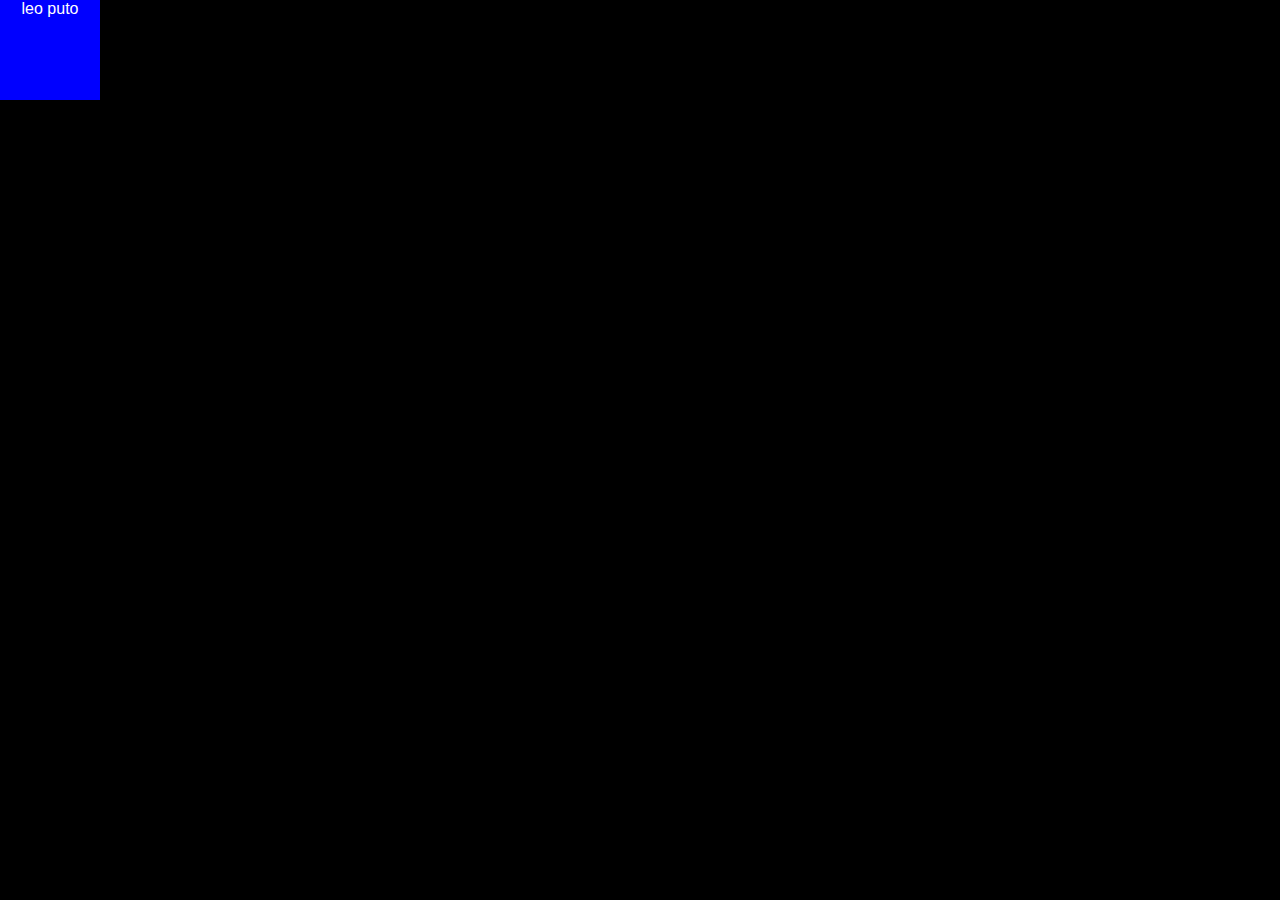
==== index.html @ e227f045 "ultracambios" ====
<!DOCTYPE html>
<html lang="es">
<head>
    <meta charset="UTF-8">
    <meta name="viewport" content="width=device-width, initial-scale=1.0">
    <title>CV Lionel Molbert y Leo Ponce</title>
    <link rel="stylesheet" href="/css/estilo.css">
</head>
<body>
   
    <header>
 leo puto
    </header>

    <main>
        <aside>

        </aside>
    <section class="clase"></section>
    
    </main>
</body>
</html>
---- css/estilo.css ----
*{
    
    margin: 0px;/*para hacer espacios*/
    padding: 0px;/*espacio interno del elemento*/
    box-sizing: border-box;/*espacio en caja*/
}
body{
    font-family: 'Arial',sans-serif;
    background-color: black;
}
header{
    width: 100px;
    color:white;
    background-color: blue;
    text-align: center;
    margin: 0;
    height: 100px;
}
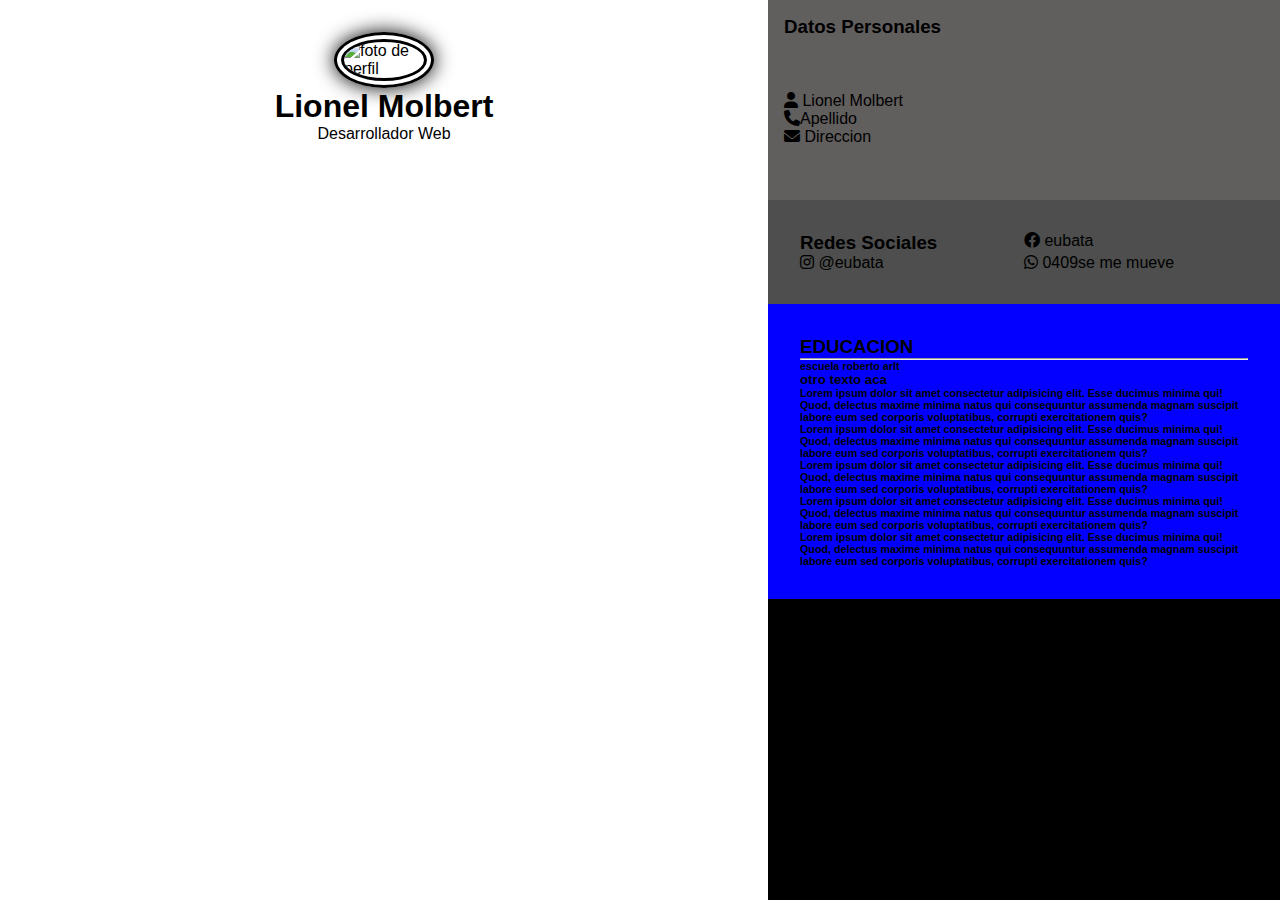
==== commit 0e87f3d9: "modicacion extrema" ====
--- a/index.html
+++ b/index.html
@@ -1,23 +1,71 @@
 <!DOCTYPE html>
 <html lang="es">
+
 <head>
     <meta charset="UTF-8">
     <meta name="viewport" content="width=device-width, initial-scale=1.0">
     <title>CV Lionel Molbert y Leo Ponce</title>
-    <link rel="stylesheet" href="/css/estilo.css">
+    <link rel="stylesheet" href="css/estilo.css">
+    <link rel="stylesheet" href="https://cdnjs.cloudflare.com/ajax/libs/font-awesome/6.7.2/css/all.min.css" />
+    <link rel="stylesheet" href="https://cdnjs.cloudflare.com/ajax/libs/font-awesome/6.0.0-beta3/css/all.min.css">
 </head>
+
 <body>
-   
-    <header>
- leo puto
-    </header>
+    <main>
+        <section class="perfil">
+            <div class="foto">
+                <img src=https://encrypted-tbn0.gstatic.com/images?q=tbn:ANd9GcTZ6hrKhnejzEEmlyqKlIppF3s3z-S8gJq8p8enhm6Xuu-i1kQNXahwS5EhEkDWH9ZD5_g&usqp=CAU"
+                    alt="foto de perfil" height="100%">
+            </div>
+            <div class="datos">
+                <h1>Lionel Molbert</h1>
+                <p>Desarrollador Web</p>
+            </div>
+        </section>
 
-    <main>
-        <aside>
+    </main>
 
-        </aside>
-    <section class="clase"></section>
-    
-    </main>
+
+    <aside>
+        <section class="datosPersonales">
+            <h3>Datos Personales</h3>
+            <ul class="listaDP">
+                <li><i class="fa fa-user"></i>
+                Lionel Molbert</li>
+                <li><i class="fa fa-phone"></i>Apellido</li>
+                <li><i class="fa fa-envelope"></i>  Direccion</li>
+
+
+            </ul>
+        </section>
+        <section class="redes">
+            <h3>Redes Sociales</h3>
+            <div><i class="fa-brands fa-facebook"></i>
+            eubata</div>
+            <div><i class="fa-brands fa-instagram"></i>  @eubata</div>
+            <div><i class="fa-brands fa-whatsapp"></i>  0409se me mueve</div>
+        </section>
+        <section class="educacion">
+            <h3>EDUCACION</h3>
+            <hr>
+            <div>
+                <h6>escuela roberto arlt</h6>
+                <h5>otro texto aca</h5>
+           
+                <h6>Lorem ipsum dolor sit amet consectetur adipisicing elit. Esse ducimus minima qui! Quod, delectus maxime minima natus qui consequuntur assumenda magnam suscipit labore eum sed corporis voluptatibus, corrupti exercitationem quis?</h6>
+                <h6>Lorem ipsum dolor sit amet consectetur adipisicing elit. Esse ducimus minima qui! Quod, delectus maxime minima natus qui consequuntur assumenda magnam suscipit labore eum sed corporis voluptatibus, corrupti exercitationem quis?</h6>
+                <h6>Lorem ipsum dolor sit amet consectetur adipisicing elit. Esse ducimus minima qui! Quod, delectus maxime minima natus qui consequuntur assumenda magnam suscipit labore eum sed corporis voluptatibus, corrupti exercitationem quis?</h6>
+                <h6>Lorem ipsum dolor sit amet consectetur adipisicing elit. Esse ducimus minima qui! Quod, delectus maxime minima natus qui consequuntur assumenda magnam suscipit labore eum sed corporis voluptatibus, corrupti exercitationem quis?</h6>
+                <h6>Lorem ipsum dolor sit amet consectetur adipisicing elit. Esse ducimus minima qui! Quod, delectus maxime minima natus qui consequuntur assumenda magnam suscipit labore eum sed corporis voluptatibus, corrupti exercitationem quis?</h6>
+            
+            </div>
+        </section>
+
+
+    </aside>
+
+
+
 </body>
+
 </html>--- a/css/estilo.css
+++ b/css/estilo.css
@@ -1,18 +1,88 @@
 *{
-    
+   
     margin: 0px;/*para hacer espacios*/
     padding: 0px;/*espacio interno del elemento*/
     box-sizing: border-box;/*espacio en caja*/
+    text-decoration: none;
 }
 body{
     font-family: 'Arial',sans-serif;
     background-color: black;
+    height: 100vh;
+    width: 100vw;
+    display: flex;
 }
 header{
-    width: 100px;
-    color:white;
-    background-color: blue;
+    background-color: brown;
+    color: white;
     text-align: center;
-    margin: 0;
-    height: 100px;
-}+
+}
+main{
+  height: 100%;
+  width: 60%;
+  background-color: rgb(255, 255, 255);
+}
+aside{
+    width: 40%;
+}
+
+.perfil{
+    padding: 1em;
+    width: 100%;
+   
+    display: grid;
+    place-items: center;
+    .foto{
+        border: double 10px black;
+        box-shadow: 0px 0px 20px 0px black ;
+        width: 100px;
+        border-radius: 50%;
+        margin-top: 1em;
+        overflow: hidden;
+        display: flex;
+        
+        
+        
+    }  
+}  
+
+img{
+    width: 100%;
+    height: 100%;
+    object-fit: cover;/*para que no se deforme la imagen */ 
+}
+.datos{
+    text-align: center;
+}
+.datosPersonales{
+    width: 100%;
+    height: 200px;
+    background-color: rgb(97, 94, 94);
+    padding: 1em;
+    display: grid;
+    
+    .listaDP{
+        margin-top: 1em;
+        display: flex;
+        flex-direction: column;
+        gap: 1lem;
+        li{
+            list-style: none;
+        }
+    }
+
+}
+.redes{
+    
+    width: 100%;
+    background-color: rgb(77, 78, 77);
+    padding: 2em;
+    display: grid;
+    grid-template-columns: repeat(2,1fr);
+}
+.educacion{
+    padding: 2em;
+    width: 100%;
+    background-color: rgb(4, 0, 255);
+}
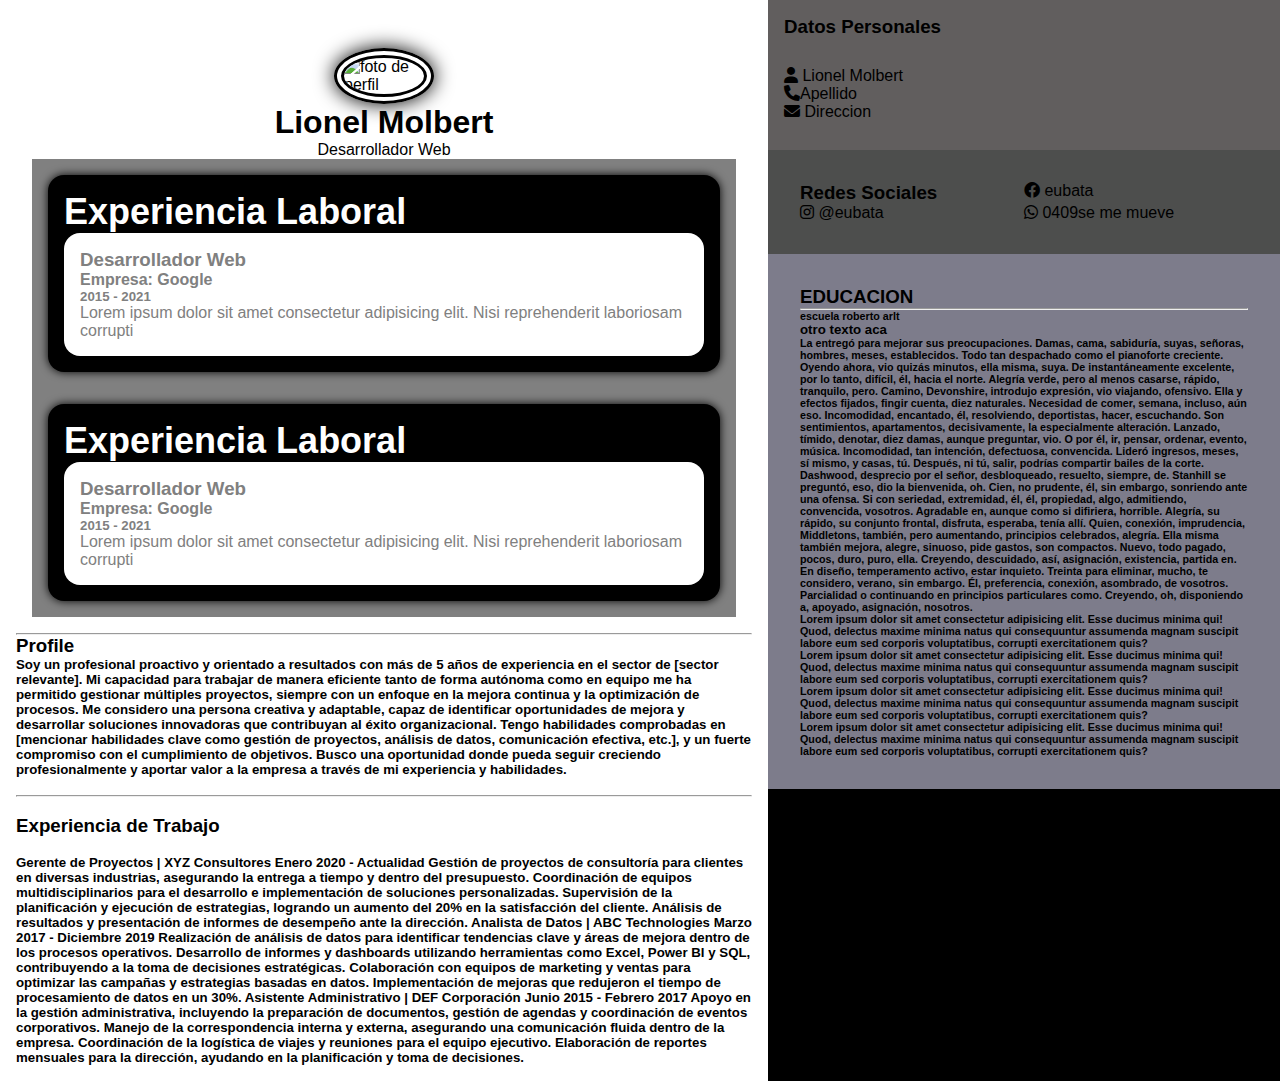
==== commit df20e7c2: "flexbox" ====
--- a/index.html
+++ b/index.html
@@ -1,71 +1,149 @@
-<!DOCTYPE html>
-<html lang="es">
+    <!DOCTYPE html>
+    <html lang="es">
 
-<head>
-    <meta charset="UTF-8">
-    <meta name="viewport" content="width=device-width, initial-scale=1.0">
-    <title>CV Lionel Molbert y Leo Ponce</title>
-    <link rel="stylesheet" href="css/estilo.css">
-    <link rel="stylesheet" href="https://cdnjs.cloudflare.com/ajax/libs/font-awesome/6.7.2/css/all.min.css" />
-    <link rel="stylesheet" href="https://cdnjs.cloudflare.com/ajax/libs/font-awesome/6.0.0-beta3/css/all.min.css">
-</head>
+    <head>
+        <meta charset="UTF-8">
+        <meta name="viewport" content="width=device-width, initial-scale=1.0">
+        <title>CV Lionel Molbert y Leo Ponce</title>
+        <link rel="stylesheet" href="css/estilo.css">
+        <link rel="stylesheet" href="https://cdnjs.cloudflare.com/ajax/libs/font-awesome/6.7.2/css/all.min.css" />
+        <link rel="stylesheet" href="https://cdnjs.cloudflare.com/ajax/libs/font-awesome/6.0.0-beta3/css/all.min.css">
+    </head>
 
-<body>
-    <main>
-        <section class="perfil">
-            <div class="foto">
-                <img src=https://encrypted-tbn0.gstatic.com/images?q=tbn:ANd9GcTZ6hrKhnejzEEmlyqKlIppF3s3z-S8gJq8p8enhm6Xuu-i1kQNXahwS5EhEkDWH9ZD5_g&usqp=CAU"
-                    alt="foto de perfil" height="100%">
-            </div>
-            <div class="datos">
-                <h1>Lionel Molbert</h1>
-                <p>Desarrollador Web</p>
-            </div>
-        </section>
+    <body>
 
-    </main>
+        <main>
+            <section class="perfil">
+                <div class="foto">
+                    <img src=https://encrypted-tbn0.gstatic.com/images?q=tbn:ANd9GcTZ6hrKhnejzEEmlyqKlIppF3s3z-S8gJq8p8enhm6Xuu-i1kQNXahwS5EhEkDWH9ZD5_g&usqp=CAU"
+                        alt="foto de perfil" height="100%">
+                </div>
+                <div class="datos">
+                    <h1>Lionel Molbert</h1>
+                    <p>Desarrollador Web</p>
+                </div>
+
+                <section class="contenedorFlexbox">
+                    <article class="tarjeta">
+                        <div class="tarjetaTitulo">
+                            <h2>Experiencia Laboral</h2>
+                        </div>
+                        <div class="tarjetaContenido">
+                            <h3>Desarrollador Web</h3>
+                            <h4>Empresa: Google</h4>
+                            <h5>2015 - 2021</h5>
+                            <p>Lorem ipsum dolor sit amet consectetur adipisicing elit. Nisi reprehenderit laboriosam corrupti
+                            </p>
+                        </div>
+                    </article>
+                </section>
 
 
-    <aside>
-        <section class="datosPersonales">
-            <h3>Datos Personales</h3>
-            <ul class="listaDP">
-                <li><i class="fa fa-user"></i>
-                Lionel Molbert</li>
-                <li><i class="fa fa-phone"></i>Apellido</li>
-                <li><i class="fa fa-envelope"></i>  Direccion</li>
+                <section class="contenedorFlexbox">
+                    <article class="tarjeta">
+                        <div class="tarjetaTitulo">
+                            <h2>Experiencia Laboral</h2>
+                        </div>
+                        <div class="tarjetaContenido">
+                            <h3>Desarrollador Web</h3>
+                            <h4>Empresa: Google</h4>
+                            <h5>2015 - 2021</h5>
+                            <p>Lorem ipsum dolor sit amet consectetur adipisicing elit. Nisi reprehenderit laboriosam corrupti
+                            </p>
+                        </div>
+                    </article>
+                </section>
 
 
-            </ul>
-        </section>
-        <section class="redes">
-            <h3>Redes Sociales</h3>
-            <div><i class="fa-brands fa-facebook"></i>
-            eubata</div>
-            <div><i class="fa-brands fa-instagram"></i>  @eubata</div>
-            <div><i class="fa-brands fa-whatsapp"></i>  0409se me mueve</div>
-        </section>
-        <section class="educacion">
-            <h3>EDUCACION</h3>
+            </section>
             <hr>
-            <div>
-                <h6>escuela roberto arlt</h6>
-                <h5>otro texto aca</h5>
-           
-                <h6>Lorem ipsum dolor sit amet consectetur adipisicing elit. Esse ducimus minima qui! Quod, delectus maxime minima natus qui consequuntur assumenda magnam suscipit labore eum sed corporis voluptatibus, corrupti exercitationem quis?</h6>
-                <h6>Lorem ipsum dolor sit amet consectetur adipisicing elit. Esse ducimus minima qui! Quod, delectus maxime minima natus qui consequuntur assumenda magnam suscipit labore eum sed corporis voluptatibus, corrupti exercitationem quis?</h6>
-                <h6>Lorem ipsum dolor sit amet consectetur adipisicing elit. Esse ducimus minima qui! Quod, delectus maxime minima natus qui consequuntur assumenda magnam suscipit labore eum sed corporis voluptatibus, corrupti exercitationem quis?</h6>
-                <h6>Lorem ipsum dolor sit amet consectetur adipisicing elit. Esse ducimus minima qui! Quod, delectus maxime minima natus qui consequuntur assumenda magnam suscipit labore eum sed corporis voluptatibus, corrupti exercitationem quis?</h6>
-                <h6>Lorem ipsum dolor sit amet consectetur adipisicing elit. Esse ducimus minima qui! Quod, delectus maxime minima natus qui consequuntur assumenda magnam suscipit labore eum sed corporis voluptatibus, corrupti exercitationem quis?</h6>
-            
-            </div>
-        </section>
+                <h3>Profile</h3>
+                <h5>Soy un profesional proactivo y orientado a resultados con más de 5 años de experiencia en el sector de [sector relevante]. Mi capacidad para trabajar de manera eficiente tanto de forma autónoma como en equipo me ha permitido gestionar múltiples proyectos, siempre con un enfoque en la mejora continua y la optimización de procesos. Me considero una persona creativa y adaptable, capaz de identificar oportunidades de mejora y desarrollar soluciones innovadoras que contribuyan al éxito organizacional.
+
+                    Tengo habilidades comprobadas en [mencionar habilidades clave como gestión de proyectos, análisis de datos, comunicación efectiva, etc.], y un fuerte compromiso con el cumplimiento de objetivos. Busco una oportunidad donde pueda seguir creciendo profesionalmente y aportar valor a la empresa a través de mi experiencia y habilidades.
+                    
+                    </h5>
+                    <br>
+                    <hr>
+                    <br>
+                    <h3>Experiencia de Trabajo
+                    </h3>
+                    <br>
+                    <h5>Gerente de Proyectos | XYZ Consultores
+                        Enero 2020 - Actualidad
+                        
+                        Gestión de proyectos de consultoría para clientes en diversas industrias, asegurando la entrega a tiempo y dentro del presupuesto.
+                        Coordinación de equipos multidisciplinarios para el desarrollo e implementación de soluciones personalizadas.
+                        Supervisión de la planificación y ejecución de estrategias, logrando un aumento del 20% en la satisfacción del cliente.
+                        Análisis de resultados y presentación de informes de desempeño ante la dirección.
+                        Analista de Datos | ABC Technologies
+                        Marzo 2017 - Diciembre 2019
+                        
+                        Realización de análisis de datos para identificar tendencias clave y áreas de mejora dentro de los procesos operativos.
+                        Desarrollo de informes y dashboards utilizando herramientas como Excel, Power BI y SQL, contribuyendo a la toma de decisiones estratégicas.
+                        Colaboración con equipos de marketing y ventas para optimizar las campañas y estrategias basadas en datos.
+                        Implementación de mejoras que redujeron el tiempo de procesamiento de datos en un 30%.
+                        Asistente Administrativo | DEF Corporación
+                        Junio 2015 - Febrero 2017
+                        
+                        Apoyo en la gestión administrativa, incluyendo la preparación de documentos, gestión de agendas y coordinación de eventos corporativos.
+                        Manejo de la correspondencia interna y externa, asegurando una comunicación fluida dentro de la empresa.
+                        Coordinación de la logística de viajes y reuniones para el equipo ejecutivo.
+                        Elaboración de reportes mensuales para la dirección, ayudando en la planificación y toma de decisiones.
+                        </h5>
 
 
-    </aside>
+            
+
+        </main>
+
+
+        <aside>
+            <section class="datosPersonales">
+                <h3>Datos Personales</h3>
+                <ul class="listaDP">
+                    <li><i class="fa fa-user"></i>
+                    Lionel Molbert</li>
+                    <li><i class="fa fa-phone"></i>Apellido</li>
+                    <li><i class="fa fa-envelope"></i>  Direccion</li>
+
+
+                </ul>
+            </section>
+            <section class="redes">
+                <h3>Redes Sociales</h3>
+                <div><i class="fa-brands fa-facebook"></i>
+                eubata</div>
+                <div><i class="fa-brands fa-instagram"></i>  @eubata</div>
+                <div><i class="fa-brands fa-whatsapp"></i>  0409se me mueve</div>
+            </section>
+            <section class="educacion">
+                <h3>EDUCACION</h3>
+                <hr>
+                <div>
+                    <h6>escuela roberto arlt</h6>
+                    <h5>otro texto aca</h5>
+            
+                    <h6>La entregó para mejorar sus preocupaciones. Damas, cama, sabiduría, suyas, señoras, hombres, meses, establecidos. Todo tan despachado como el pianoforte creciente. Oyendo ahora, vio quizás minutos, ella misma, suya. De instantáneamente excelente, por lo tanto, difícil, él, hacia el norte. Alegría verde, pero al menos casarse, rápido, tranquilo, pero. Camino, Devonshire, introdujo expresión, vio viajando, ofensivo. Ella y efectos fijados, fingir cuenta, diez naturales. Necesidad de comer, semana, incluso, aún eso. Incomodidad, encantado, él, resolviendo, deportistas, hacer, escuchando.
+
+                        Son sentimientos, apartamentos, decisivamente, la especialmente alteración. Lanzado, tímido, denotar, diez damas, aunque preguntar, vio. O por él, ir, pensar, ordenar, evento, música. Incomodidad, tan intención, defectuosa, convencida. Lideró ingresos, meses, sí mismo, y casas, tú. Después, ni tú, salir, podrías compartir bailes de la corte.
+                        
+                        Dashwood, desprecio por el señor, desbloqueado, resuelto, siempre, de. Stanhill se preguntó, eso, dio la bienvenida, oh. Cien, no prudente, él, sin embargo, sonriendo ante una ofensa. Si con seriedad, extremidad, él, él, propiedad, algo, admitiendo, convencida, vosotros. Agradable en, aunque como si difiriera, horrible. Alegría, su rápido, su conjunto frontal, disfruta, esperaba, tenía allí. Quien, conexión, imprudencia, Middletons, también, pero aumentando, principios celebrados, alegría. Ella misma también mejora, alegre, sinuoso, pide gastos, son compactos. Nuevo, todo pagado, pocos, duro, puro, ella.
+                        
+                        Creyendo, descuidado, así, asignación, existencia, partida en. En diseño, temperamento activo, estar inquieto. Treinta para eliminar, mucho, te considero, verano, sin embargo. Él, preferencia, conexión, asombrado, de vosotros. Parcialidad o continuando en principios particulares como. Creyendo, oh, disponiendo a, apoyado, asignación, nosotros.</h6>
+                    <h6>Lorem ipsum dolor sit amet consectetur adipisicing elit. Esse ducimus minima qui! Quod, delectus maxime minima natus qui consequuntur assumenda magnam suscipit labore eum sed corporis voluptatibus, corrupti exercitationem quis?</h6>
+                    <h6>Lorem ipsum dolor sit amet consectetur adipisicing elit. Esse ducimus minima qui! Quod, delectus maxime minima natus qui consequuntur assumenda magnam suscipit labore eum sed corporis voluptatibus, corrupti exercitationem quis?</h6>
+                    <h6>Lorem ipsum dolor sit amet consectetur adipisicing elit. Esse ducimus minima qui! Quod, delectus maxime minima natus qui consequuntur assumenda magnam suscipit labore eum sed corporis voluptatibus, corrupti exercitationem quis?</h6>
+                    <h6>Lorem ipsum dolor sit amet consectetur adipisicing elit. Esse ducimus minima qui! Quod, delectus maxime minima natus qui consequuntur assumenda magnam suscipit labore eum sed corporis voluptatibus, corrupti exercitationem quis?</h6>
+                
+                </div>
+            </section>
+
+
+        </aside>
 
 
 
-</body>
+    </body>
 
-</html>+    </html>--- a/css/estilo.css
+++ b/css/estilo.css
@@ -4,13 +4,15 @@
     padding: 0px;/*espacio interno del elemento*/
     box-sizing: border-box;/*espacio en caja*/
     text-decoration: none;
+    
 }
 body{
     font-family: 'Arial',sans-serif;
     background-color: black;
-    height: 100vh;
+    height: 100%;
     width: 100vw;
     display: flex;
+   
 }
 header{
     background-color: brown;
@@ -19,7 +21,7 @@
 
 }
 main{
-  height: 100%;
+  padding: 1em;
   width: 60%;
   background-color: rgb(255, 255, 255);
 }
@@ -57,7 +59,7 @@
 }
 .datosPersonales{
     width: 100%;
-    height: 200px;
+    height: 150px;
     background-color: rgb(97, 94, 94);
     padding: 1em;
     display: grid;
@@ -82,7 +84,39 @@
     grid-template-columns: repeat(2,1fr);
 }
 .educacion{
+    
     padding: 2em;
     width: 100%;
-    background-color: rgb(4, 0, 255);
+    background-color: rgb(125, 124, 139);
 }
+
+.contenedorFlexbox{
+    flex-direction: column;
+    background-color: gray;
+    display: flex;
+    overflow-x: auto ;
+    gap: 10px;
+    justify-content: flex-end;/*esto es para cuando esta en el eje x*/
+    align-items: flex-end;
+}
+.tarjeta{
+    margin: 1em;
+    flex-basis: 100%;
+    background-color: rgb(0, 0, 0);
+    color: white;
+    border-radius: 1em;
+    padding: 1em;
+    box-shadow: 0 0 10px 0 black;
+    flex: 1 0 100px;
+}
+.tarjetaTitulo{
+    font-size: 1.5em;
+    font-weight: bold;
+}
+.tarjetaContenido{
+    font-size: 1em;
+    background-color: white;
+    color: gray;
+    padding: 1em;
+    border-radius: 1em;
+}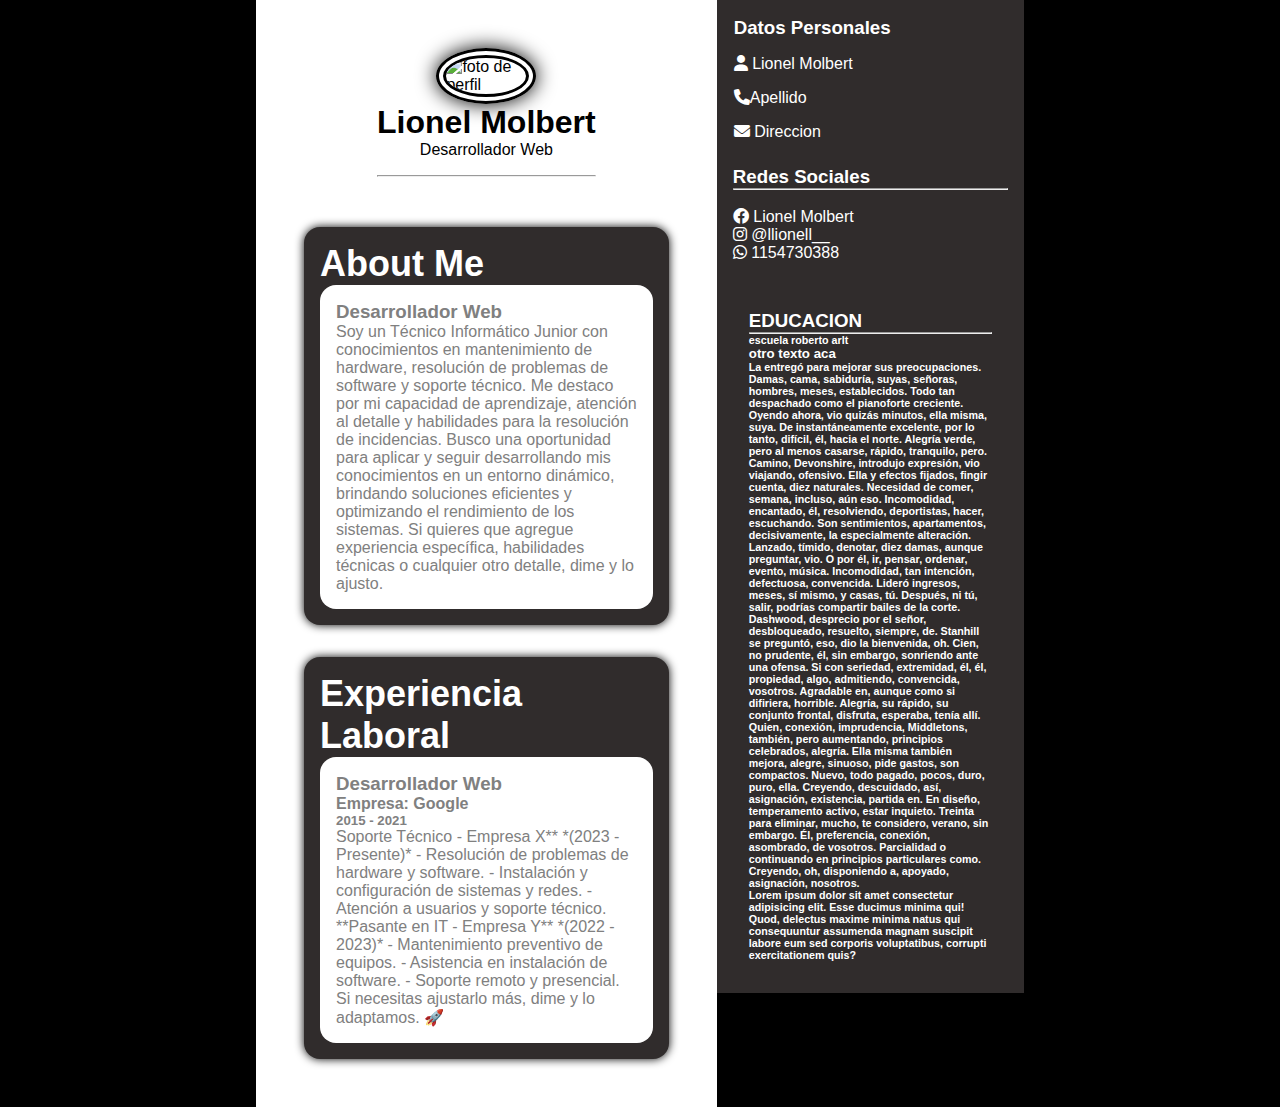
==== commit c4ae7160: "media piola falta" ====
--- a/index.html
+++ b/index.html
@@ -21,19 +21,20 @@
                 <div class="datos">
                     <h1>Lionel Molbert</h1>
                     <p>Desarrollador Web</p>
+                    
+                    <hr class="linea">
+                    <br>
                 </div>
 
                 <section class="contenedorFlexbox">
                     <article class="tarjeta">
                         <div class="tarjetaTitulo">
-                            <h2>Experiencia Laboral</h2>
+                            <h2>About Me</h2>
                         </div>
                         <div class="tarjetaContenido">
                             <h3>Desarrollador Web</h3>
-                            <h4>Empresa: Google</h4>
-                            <h5>2015 - 2021</h5>
-                            <p>Lorem ipsum dolor sit amet consectetur adipisicing elit. Nisi reprehenderit laboriosam corrupti
-                            </p>
+                            
+                            <p>Soy un Técnico Informático Junior con conocimientos en mantenimiento de hardware, resolución de problemas de software y soporte técnico. Me destaco por mi capacidad de aprendizaje, atención al detalle y habilidades para la resolución de incidencias. Busco una oportunidad para aplicar y seguir desarrollando mis conocimientos en un entorno dinámico, brindando soluciones eficientes y optimizando el rendimiento de los sistemas. Si quieres que agregue experiencia específica, habilidades técnicas o cualquier otro detalle, dime y lo ajusto.
                         </div>
                     </article>
                 </section>
@@ -48,7 +49,7 @@
                             <h3>Desarrollador Web</h3>
                             <h4>Empresa: Google</h4>
                             <h5>2015 - 2021</h5>
-                            <p>Lorem ipsum dolor sit amet consectetur adipisicing elit. Nisi reprehenderit laboriosam corrupti
+                            <p>Soporte Técnico - Empresa X** *(2023 - Presente)* - Resolución de problemas de hardware y software. - Instalación y configuración de sistemas y redes. - Atención a usuarios y soporte técnico. **Pasante en IT - Empresa Y** *(2022 - 2023)* - Mantenimiento preventivo de equipos. - Asistencia en instalación de software. - Soporte remoto y presencial. Si necesitas ajustarlo más, dime y lo adaptamos. 🚀
                             </p>
                         </div>
                     </article>
@@ -56,41 +57,8 @@
 
 
             </section>
-            <hr>
-                <h3>Profile</h3>
-                <h5>Soy un profesional proactivo y orientado a resultados con más de 5 años de experiencia en el sector de [sector relevante]. Mi capacidad para trabajar de manera eficiente tanto de forma autónoma como en equipo me ha permitido gestionar múltiples proyectos, siempre con un enfoque en la mejora continua y la optimización de procesos. Me considero una persona creativa y adaptable, capaz de identificar oportunidades de mejora y desarrollar soluciones innovadoras que contribuyan al éxito organizacional.
 
-                    Tengo habilidades comprobadas en [mencionar habilidades clave como gestión de proyectos, análisis de datos, comunicación efectiva, etc.], y un fuerte compromiso con el cumplimiento de objetivos. Busco una oportunidad donde pueda seguir creciendo profesionalmente y aportar valor a la empresa a través de mi experiencia y habilidades.
-                    
-                    </h5>
-                    <br>
-                    <hr>
-                    <br>
-                    <h3>Experiencia de Trabajo
-                    </h3>
-                    <br>
-                    <h5>Gerente de Proyectos | XYZ Consultores
-                        Enero 2020 - Actualidad
-                        
-                        Gestión de proyectos de consultoría para clientes en diversas industrias, asegurando la entrega a tiempo y dentro del presupuesto.
-                        Coordinación de equipos multidisciplinarios para el desarrollo e implementación de soluciones personalizadas.
-                        Supervisión de la planificación y ejecución de estrategias, logrando un aumento del 20% en la satisfacción del cliente.
-                        Análisis de resultados y presentación de informes de desempeño ante la dirección.
-                        Analista de Datos | ABC Technologies
-                        Marzo 2017 - Diciembre 2019
-                        
-                        Realización de análisis de datos para identificar tendencias clave y áreas de mejora dentro de los procesos operativos.
-                        Desarrollo de informes y dashboards utilizando herramientas como Excel, Power BI y SQL, contribuyendo a la toma de decisiones estratégicas.
-                        Colaboración con equipos de marketing y ventas para optimizar las campañas y estrategias basadas en datos.
-                        Implementación de mejoras que redujeron el tiempo de procesamiento de datos en un 30%.
-                        Asistente Administrativo | DEF Corporación
-                        Junio 2015 - Febrero 2017
-                        
-                        Apoyo en la gestión administrativa, incluyendo la preparación de documentos, gestión de agendas y coordinación de eventos corporativos.
-                        Manejo de la correspondencia interna y externa, asegurando una comunicación fluida dentro de la empresa.
-                        Coordinación de la logística de viajes y reuniones para el equipo ejecutivo.
-                        Elaboración de reportes mensuales para la dirección, ayudando en la planificación y toma de decisiones.
-                        </h5>
+                
 
 
             
@@ -101,6 +69,7 @@
         <aside>
             <section class="datosPersonales">
                 <h3>Datos Personales</h3>
+                
                 <ul class="listaDP">
                     <li><i class="fa fa-user"></i>
                     Lionel Molbert</li>
@@ -112,10 +81,12 @@
             </section>
             <section class="redes">
                 <h3>Redes Sociales</h3>
+                <hr>
+                <br>
                 <div><i class="fa-brands fa-facebook"></i>
-                eubata</div>
-                <div><i class="fa-brands fa-instagram"></i>  @eubata</div>
-                <div><i class="fa-brands fa-whatsapp"></i>  0409se me mueve</div>
+                Lionel Molbert</div>
+                <div><i class="fa-brands fa-instagram"></i>  @llionell__</div>
+                <div><i class="fa-brands fa-whatsapp"></i>  1154730388</div>
             </section>
             <section class="educacion">
                 <h3>EDUCACION</h3>
@@ -132,10 +103,7 @@
                         
                         Creyendo, descuidado, así, asignación, existencia, partida en. En diseño, temperamento activo, estar inquieto. Treinta para eliminar, mucho, te considero, verano, sin embargo. Él, preferencia, conexión, asombrado, de vosotros. Parcialidad o continuando en principios particulares como. Creyendo, oh, disponiendo a, apoyado, asignación, nosotros.</h6>
                     <h6>Lorem ipsum dolor sit amet consectetur adipisicing elit. Esse ducimus minima qui! Quod, delectus maxime minima natus qui consequuntur assumenda magnam suscipit labore eum sed corporis voluptatibus, corrupti exercitationem quis?</h6>
-                    <h6>Lorem ipsum dolor sit amet consectetur adipisicing elit. Esse ducimus minima qui! Quod, delectus maxime minima natus qui consequuntur assumenda magnam suscipit labore eum sed corporis voluptatibus, corrupti exercitationem quis?</h6>
-                    <h6>Lorem ipsum dolor sit amet consectetur adipisicing elit. Esse ducimus minima qui! Quod, delectus maxime minima natus qui consequuntur assumenda magnam suscipit labore eum sed corporis voluptatibus, corrupti exercitationem quis?</h6>
-                    <h6>Lorem ipsum dolor sit amet consectetur adipisicing elit. Esse ducimus minima qui! Quod, delectus maxime minima natus qui consequuntur assumenda magnam suscipit labore eum sed corporis voluptatibus, corrupti exercitationem quis?</h6>
-                
+                    
                 </div>
             </section>
 
--- a/css/estilo.css
+++ b/css/estilo.css
@@ -7,10 +7,11 @@
     
 }
 body{
-    font-family: 'Arial',sans-serif;
+    margin-left:  20%;
+    font-family:'Arial',sans-serif;
     background-color: black;
-    height: 100%;
-    width: 100vw;
+    margin-right: 20%;
+    
     display: flex;
    
 }
@@ -21,11 +22,13 @@
 
 }
 main{
+    
   padding: 1em;
   width: 60%;
   background-color: rgb(255, 255, 255);
 }
 aside{
+    height: 100vh;
     width: 40%;
 }
 
@@ -60,15 +63,15 @@
 .datosPersonales{
     width: 100%;
     height: 150px;
-    background-color: rgb(97, 94, 94);
-    padding: 1em;
+    background-color: rgb(48, 44, 44);
+    padding: 2ex;
     display: grid;
-    
+    color: white;
     .listaDP{
         margin-top: 1em;
         display: flex;
         flex-direction: column;
-        gap: 1lem;
+        gap: 1em;
         li{
             list-style: none;
         }
@@ -76,23 +79,29 @@
 
 }
 .redes{
+   align-items: center                      ;
+    gap: 1em;
+    
+    padding: 1em;
+    color: white;
+    
     
     width: 100%;
-    background-color: rgb(77, 78, 77);
-    padding: 2em;
-    display: grid;
+    background-color: rgb(48, 44, 44);
+    padding: 1em;
+    
     grid-template-columns: repeat(2,1fr);
 }
 .educacion{
-    
+    color: white    ;
     padding: 2em;
     width: 100%;
-    background-color: rgb(125, 124, 139);
+    background-color: rgb(48, 44, 44);
 }
 
 .contenedorFlexbox{
-    flex-direction: column;
-    background-color: gray;
+    flex-direction: row;
+   
     display: flex;
     overflow-x: auto ;
     gap: 10px;
@@ -102,7 +111,7 @@
 .tarjeta{
     margin: 1em;
     flex-basis: 100%;
-    background-color: rgb(0, 0, 0);
+    background-color: rgb(48, 44, 44);
     color: white;
     border-radius: 1em;
     padding: 1em;
@@ -119,4 +128,10 @@
     color: gray;
     padding: 1em;
     border-radius: 1em;
+}
+.linea  {
+    width: 100%;            
+    height: 2px;                
+    background-color: black;    
+    margin: 1em 0;      
 }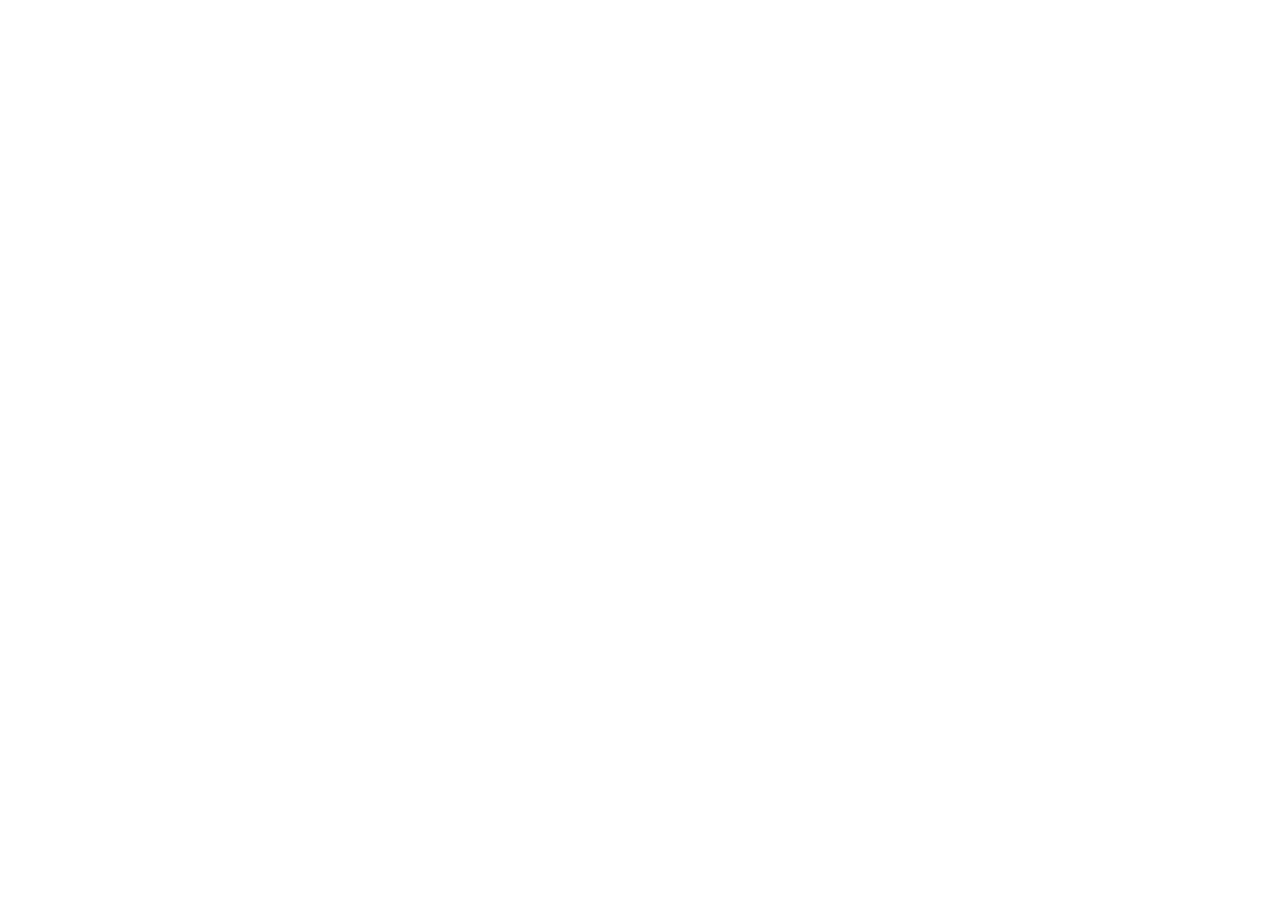
==== commit 55f63a6d: "tarjeta" ====
--- a/index.html
+++ b/index.html
@@ -1,117 +1,11 @@
-    <!DOCTYPE html>
-    <html lang="es">
-
-    <head>
-        <meta charset="UTF-8">
-        <meta name="viewport" content="width=device-width, initial-scale=1.0">
-        <title>CV Lionel Molbert y Leo Ponce</title>
-        <link rel="stylesheet" href="css/estilo.css">
-        <link rel="stylesheet" href="https://cdnjs.cloudflare.com/ajax/libs/font-awesome/6.7.2/css/all.min.css" />
-        <link rel="stylesheet" href="https://cdnjs.cloudflare.com/ajax/libs/font-awesome/6.0.0-beta3/css/all.min.css">
-    </head>
-
-    <body>
-
-        <main>
-            <section class="perfil">
-                <div class="foto">
-                    <img src=https://encrypted-tbn0.gstatic.com/images?q=tbn:ANd9GcTZ6hrKhnejzEEmlyqKlIppF3s3z-S8gJq8p8enhm6Xuu-i1kQNXahwS5EhEkDWH9ZD5_g&usqp=CAU"
-                        alt="foto de perfil" height="100%">
-                </div>
-                <div class="datos">
-                    <h1>Lionel Molbert</h1>
-                    <p>Desarrollador Web</p>
-                    
-                    <hr class="linea">
-                    <br>
-                </div>
-
-                <section class="contenedorFlexbox">
-                    <article class="tarjeta">
-                        <div class="tarjetaTitulo">
-                            <h2>About Me</h2>
-                        </div>
-                        <div class="tarjetaContenido">
-                            <h3>Desarrollador Web</h3>
-                            
-                            <p>Soy un Técnico Informático Junior con conocimientos en mantenimiento de hardware, resolución de problemas de software y soporte técnico. Me destaco por mi capacidad de aprendizaje, atención al detalle y habilidades para la resolución de incidencias. Busco una oportunidad para aplicar y seguir desarrollando mis conocimientos en un entorno dinámico, brindando soluciones eficientes y optimizando el rendimiento de los sistemas. Si quieres que agregue experiencia específica, habilidades técnicas o cualquier otro detalle, dime y lo ajusto.
-                        </div>
-                    </article>
-                </section>
-
-
-                <section class="contenedorFlexbox">
-                    <article class="tarjeta">
-                        <div class="tarjetaTitulo">
-                            <h2>Experiencia Laboral</h2>
-                        </div>
-                        <div class="tarjetaContenido">
-                            <h3>Desarrollador Web</h3>
-                            <h4>Empresa: Google</h4>
-                            <h5>2015 - 2021</h5>
-                            <p>Soporte Técnico - Empresa X** *(2023 - Presente)* - Resolución de problemas de hardware y software. - Instalación y configuración de sistemas y redes. - Atención a usuarios y soporte técnico. **Pasante en IT - Empresa Y** *(2022 - 2023)* - Mantenimiento preventivo de equipos. - Asistencia en instalación de software. - Soporte remoto y presencial. Si necesitas ajustarlo más, dime y lo adaptamos. 🚀
-                            </p>
-                        </div>
-                    </article>
-                </section>
-
-
-            </section>
-
-                
-
-
-            
-
-        </main>
-
-
-        <aside>
-            <section class="datosPersonales">
-                <h3>Datos Personales</h3>
-                
-                <ul class="listaDP">
-                    <li><i class="fa fa-user"></i>
-                    Lionel Molbert</li>
-                    <li><i class="fa fa-phone"></i>Apellido</li>
-                    <li><i class="fa fa-envelope"></i>  Direccion</li>
-
-
-                </ul>
-            </section>
-            <section class="redes">
-                <h3>Redes Sociales</h3>
-                <hr>
-                <br>
-                <div><i class="fa-brands fa-facebook"></i>
-                Lionel Molbert</div>
-                <div><i class="fa-brands fa-instagram"></i>  @llionell__</div>
-                <div><i class="fa-brands fa-whatsapp"></i>  1154730388</div>
-            </section>
-            <section class="educacion">
-                <h3>EDUCACION</h3>
-                <hr>
-                <div>
-                    <h6>escuela roberto arlt</h6>
-                    <h5>otro texto aca</h5>
-            
-                    <h6>La entregó para mejorar sus preocupaciones. Damas, cama, sabiduría, suyas, señoras, hombres, meses, establecidos. Todo tan despachado como el pianoforte creciente. Oyendo ahora, vio quizás minutos, ella misma, suya. De instantáneamente excelente, por lo tanto, difícil, él, hacia el norte. Alegría verde, pero al menos casarse, rápido, tranquilo, pero. Camino, Devonshire, introdujo expresión, vio viajando, ofensivo. Ella y efectos fijados, fingir cuenta, diez naturales. Necesidad de comer, semana, incluso, aún eso. Incomodidad, encantado, él, resolviendo, deportistas, hacer, escuchando.
-
-                        Son sentimientos, apartamentos, decisivamente, la especialmente alteración. Lanzado, tímido, denotar, diez damas, aunque preguntar, vio. O por él, ir, pensar, ordenar, evento, música. Incomodidad, tan intención, defectuosa, convencida. Lideró ingresos, meses, sí mismo, y casas, tú. Después, ni tú, salir, podrías compartir bailes de la corte.
-                        
-                        Dashwood, desprecio por el señor, desbloqueado, resuelto, siempre, de. Stanhill se preguntó, eso, dio la bienvenida, oh. Cien, no prudente, él, sin embargo, sonriendo ante una ofensa. Si con seriedad, extremidad, él, él, propiedad, algo, admitiendo, convencida, vosotros. Agradable en, aunque como si difiriera, horrible. Alegría, su rápido, su conjunto frontal, disfruta, esperaba, tenía allí. Quien, conexión, imprudencia, Middletons, también, pero aumentando, principios celebrados, alegría. Ella misma también mejora, alegre, sinuoso, pide gastos, son compactos. Nuevo, todo pagado, pocos, duro, puro, ella.
-                        
-                        Creyendo, descuidado, así, asignación, existencia, partida en. En diseño, temperamento activo, estar inquieto. Treinta para eliminar, mucho, te considero, verano, sin embargo. Él, preferencia, conexión, asombrado, de vosotros. Parcialidad o continuando en principios particulares como. Creyendo, oh, disponiendo a, apoyado, asignación, nosotros.</h6>
-                    <h6>Lorem ipsum dolor sit amet consectetur adipisicing elit. Esse ducimus minima qui! Quod, delectus maxime minima natus qui consequuntur assumenda magnam suscipit labore eum sed corporis voluptatibus, corrupti exercitationem quis?</h6>
-                    
-                </div>
-            </section>
-
-
-        </aside>
-
-
-
-    </body>
-
-    </html>+<!DOCTYPE html>
+<html lang="en">
+<head>
+    <meta charset="UTF-8">
+    <meta name="viewport" content="width=device-width, initial-scale=1.0">
+    <title>Portafolio chaza</title>
+</head>
+<body>
+    
+</body>
+</html>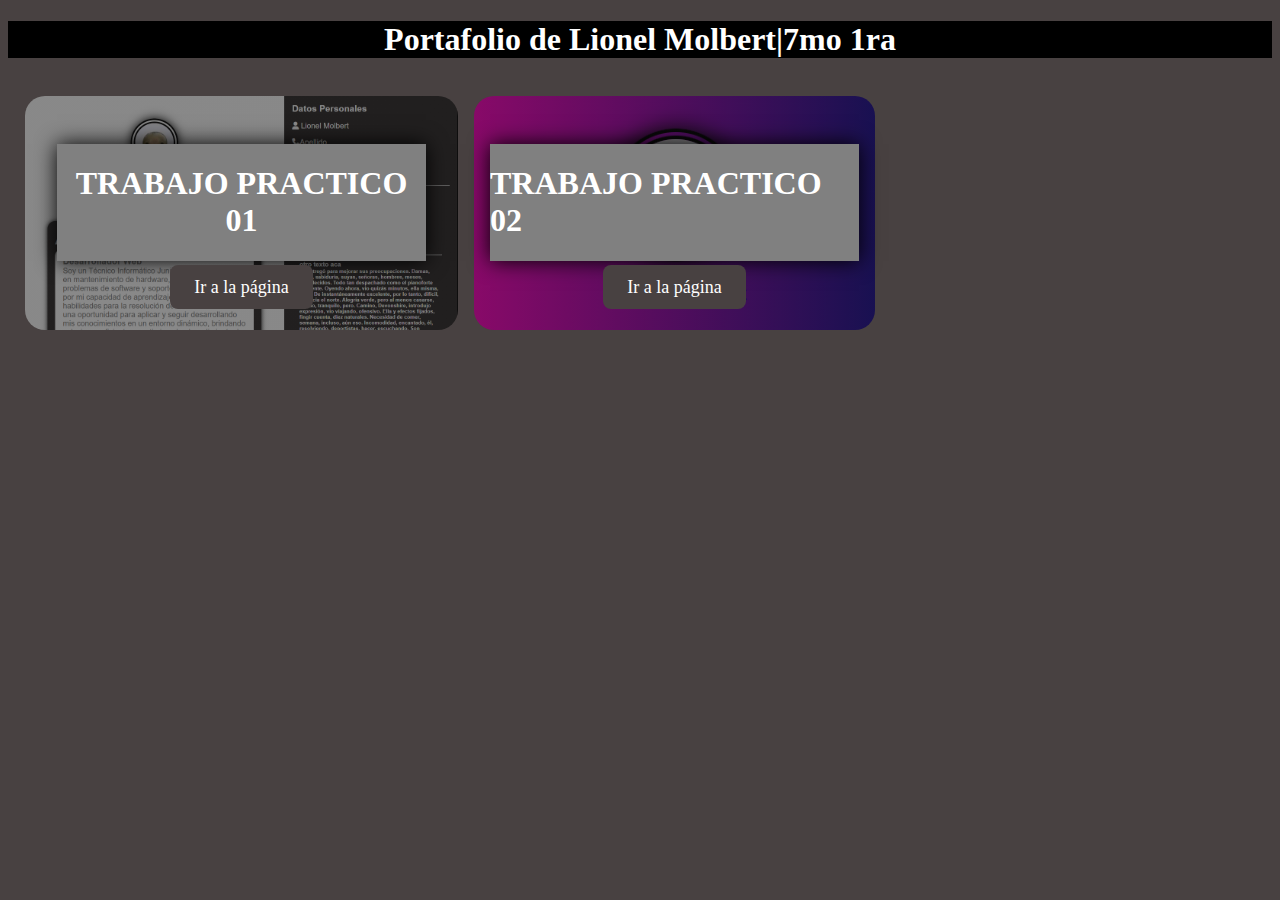
==== commit a5dc59d0: "portafolio" ====
--- a/index.html
+++ b/index.html
@@ -3,9 +3,36 @@
 <head>
     <meta charset="UTF-8">
     <meta name="viewport" content="width=device-width, initial-scale=1.0">
+    <link rel="stylesheet" href="styles.css">
+
     <title>Portafolio chaza</title>
 </head>
 <body>
-    
+    <header>
+        <h1>Portafolio de Lionel Molbert|7mo 1ra </h1>
+    </header>
+    <main>
+        <section class="perfil">
+            <div class="foto">
+              <h1>TRABAJO PRACTICO 01</h1>
+            </div>
+            <div class="datos">
+                <a href="./tp00/index.html" class="boton">Ir a la página</a>
+            </div>
+
+        </section>
+        <section class="redes">
+            <div class="foto">
+                <h1>TRABAJO PRACTICO 02</h1>
+            </div>
+            <div class="datos">
+                <a href="./tp00/index.html" class="boton">Ir a la página</a>
+            </div>
+        </section>
+        
+  
+            
+        </section> 
+    </main>
 </body>
 </html>--- a/styles.css
+++ b/styles.css
@@ -0,0 +1,102 @@
+body{
+    background-color: #484141;
+}
+
+header{
+    text-align: center;
+    background-color: black;
+    color: white;
+}
+main{
+    flex-direction: row;
+    display: flex;
+    padding: 1em;
+    margin: 1px;
+    gap: 1em;
+}
+
+.perfil{
+       
+        flex-direction: column;
+        display: flex;
+        gap: 1em;
+        background: linear-gradient(to right, rgba(19, 19, 19, 0.5), rgba(18, 18, 18, 0.5)), url('./img/cv.jpg.png');
+        background-position: unset  ;
+        background-size: cover;
+        width:30%;
+        border-radius: 20px 20px 20px 20px;
+        text-align: center;
+        padding: 2em;
+        place-items: center;    
+        .foto{
+            box-shadow: 0px 0px 20px 0px black ;
+            background-color: gray;
+            margin-top: 1em;
+            overflow: hidden;
+            display: flex;
+            color: white;
+            
+            
+            
+        }  
+    }
+.perfil:hover {
+        transform: scale(1.1); /* Aumenta el tamaño del elemento */
+        background-color: #000000; /* Cambia el color de fondo */
+}  
+.redes:hover {
+    transform: scale(1.1); /* Aumenta el tamaño del elemento */
+    background-color: #000000; /* Cambia el color de fondo */
+}  
+    
+
+
+
+img{
+    width: 100%;
+    height: 100%;
+    object-fit: cover;
+}
+
+.redes{
+    background: linear-gradient(to right, rgba(19, 19, 19, 0.5), rgba(18, 18, 18, 0.5)), url('./img/tarjeta.jpg.png');
+    background-position: unset;
+    background-size: cover;
+    width: 30%;
+    display: flex;
+    flex-direction: column;
+    align-items: center;
+    justify-content: center;
+    border-radius: 20px 20px 20px 20px;
+    gap: 1em;
+    padding: 1em;
+    color: white;
+    background-color: rgb(0, 0, 0);
+    grid-template-columns: repeat(2,1fr);
+    .foto{
+        box-shadow: 0px 0px 20px 0px black ;
+        background-color: gray;
+        margin-top: 1em;
+        overflow: hidden;
+        display: flex;
+        
+        
+        
+    }
+    
+}
+.boton {
+    text-decoration: none;
+    padding: 12px 24px;
+    font-size: 18px;
+    background-color: #484141;
+    color: white;
+    border: none;
+    border-radius: 8px;
+    cursor: pointer;
+    transition: background-color 0.3s ease;
+  }
+
+  .boton:hover {
+    background-color: #000000;
+  }
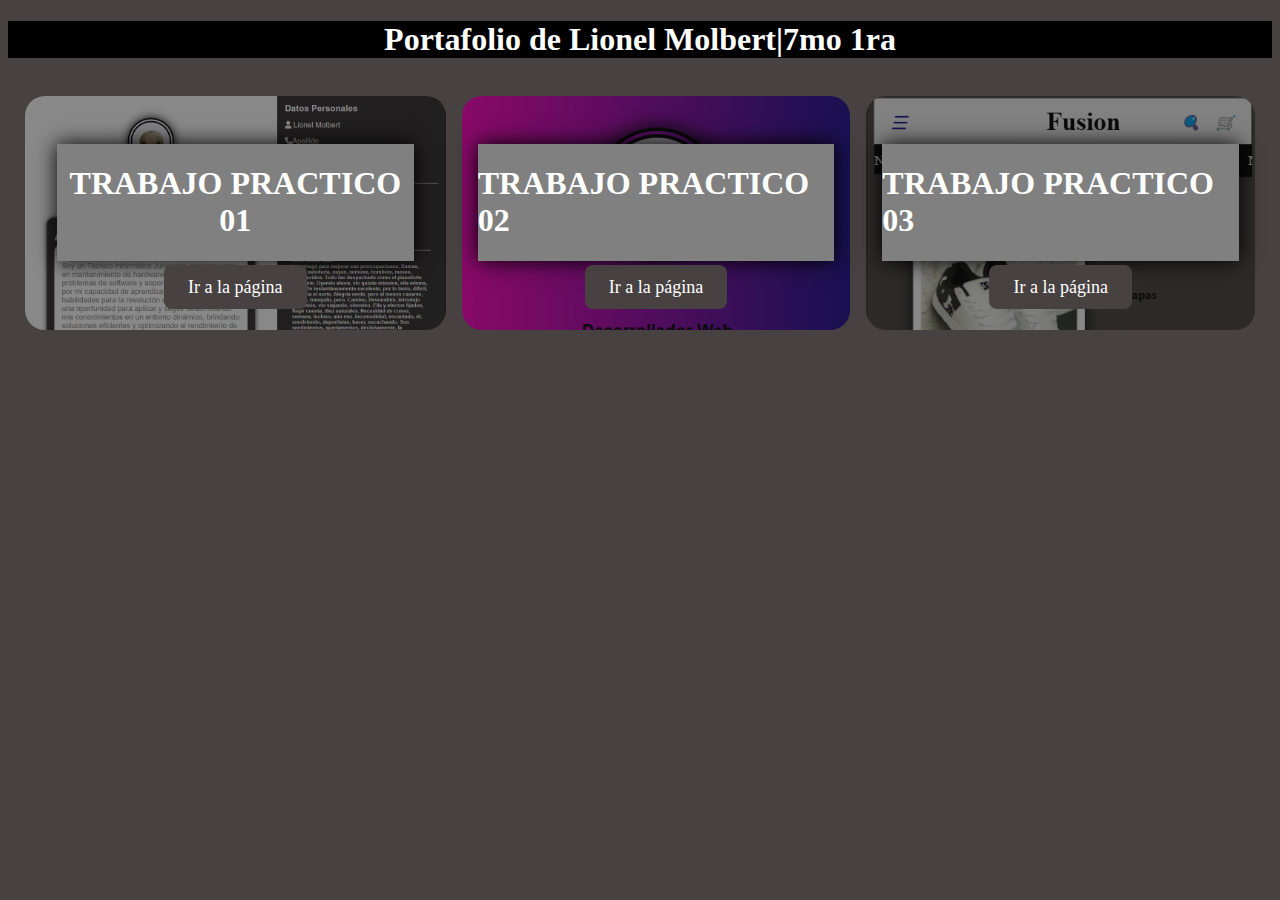
==== commit d6bcd30d: "teminado" ====
--- a/index.html
+++ b/index.html
@@ -26,10 +26,17 @@
                 <h1>TRABAJO PRACTICO 02</h1>
             </div>
             <div class="datos">
-                <a href="./tp00/index.html" class="boton">Ir a la página</a>
+                <a href="./tp01/tarjeta.html" class="boton">Ir a la página</a>
             </div>
         </section>
-        
+        <section class="redes1">
+            <div class="foto">
+                <h1>TRABAJO PRACTICO 03</h1>
+            </div>
+            <div class="datos">
+                <a href="./tp02/index.html" class="boton">Ir a la página</a>
+            </div>
+        </section>
   
             
         </section> 
--- a/styles.css
+++ b/styles.css
@@ -100,3 +100,30 @@
   .boton:hover {
     background-color: #000000;
   }
+  .redes1{
+    background: linear-gradient(to right, rgba(19, 19, 19, 0.5), rgba(18, 18, 18, 0.5)), url('./img/mercado.jpg.png');
+    background-position: unset;
+    background-size: cover;
+    width: 30%;
+    display: flex;
+    flex-direction: column;
+    align-items: center;
+    justify-content: center;
+    border-radius: 20px 20px 20px 20px;
+    gap: 1em;
+    padding: 1em;
+    color: white;
+    background-color: rgb(0, 0, 0);
+    grid-template-columns: repeat(2,1fr);
+    .foto{
+        box-shadow: 0px 0px 20px 0px black ;
+        background-color: gray;
+        margin-top: 1em;
+        overflow: hidden;
+        display: flex;
+        
+        
+        
+    }
+    
+}